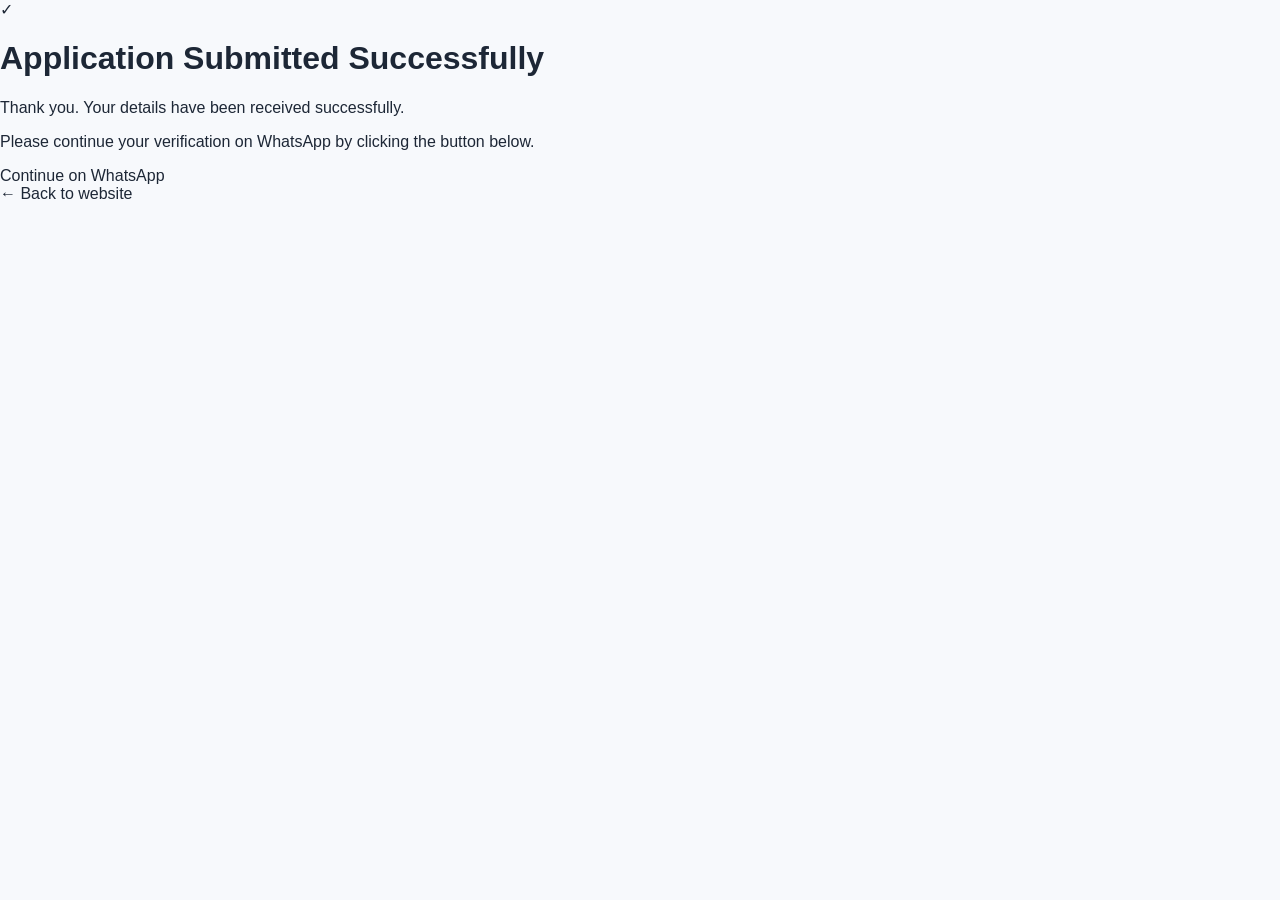
==== success.html @ bab8f9b1 "Create success.html" ====
<!DOCTYPE html>
<html lang="en">
<head>
  <meta charset="UTF-8" />
  <meta name="viewport" content="width=device-width, initial-scale=1.0" />
  <title>Application Submitted</title>
  <link rel="stylesheet" href="style.css" />
</head>
<body>
  <main class="success-page">
    <div class="success-card">
      <div class="checkmark">✓</div>
      <h1>Application Submitted Successfully</h1>
      <p>
        Thank you. Your details have been received successfully.
      </p>
      <p>
        Please continue your verification on WhatsApp by clicking the button below.
      </p>

      <a
        class="whatsapp-btn"
        href="https://wa.me/447490908644?text=Hello%20I%20have%20submitted%20my%20application%20on%20your%20website%20and%20I%20want%20to%20continue%20the%20verification."
        target="_blank"
      >
        Continue on WhatsApp
      </a>

      <div class="back-link">
        <a href="index.html">← Back to website</a>
      </div>
    </div>
  </main>
</body>
</html>
---- style.css ----
:root {
  --bg: #f7f9fc;
  --bg-soft: #ffffff;
  --text: #1d2736;
  --muted: #6b7788;
  --primary: #2563eb;
  --primary-soft: #e9f1ff;
  --border: #e5eaf2;
  --shadow: 0 18px 50px rgba(15, 23, 42, 0.08);
  --green: #25d366;
}

* {
  box-sizing: border-box;
}

html {
  scroll-behavior: smooth;
}

body {
  margin: 0;
  font-family: "Cairo", sans-serif;
  background: var(--bg);
  color: var(--text);
}

a {
  text-decoration: none;
  color: inherit;
}

.container {
  width: min(1150px, calc(100% - 32px));
  margin: 0 auto;
}

.navbar {
  position: sticky;
  top: 0;
  z-index: 1000;
  background: rgba(255, 255, 255, 0.92);
  backdrop-filter: blur(12px);
  border-bottom: 1px solid var(--border);
}

.nav-inner {
  display: flex;
  align-items: center;
  justify-content: space-between;
  padding: 18px 0;
  gap: 20px;
}

.logo {
  font-size: 30px;
  font-weight: 800;
  color: var(--text);
}

.nav-links {
  display: flex;
  align-items: center;
  gap: 22px;
  flex-wrap: wrap;
}

.nav-links a {
  color: var(--muted);
  font-weight: 700;
}

.nav-links a:hover {
  color: var(--primary);
}

.hero {
  padding: 90px 0 50px;
  background: linear-gradient(180deg, #ffffff 0%, #f7f9fc 100%);
}

.hero-grid {
  display: grid;
  grid-template-columns: 1.1fr 0.9fr;
  gap: 30px;
  align-items: center;
}

.hero-content {
  text-align: right;
}

.badge {
  display: inline-block;
  padding: 10px 16px;
  border-radius: 999px;
  background: var(--primary-soft);
  color: var(--primary);
  font-size: 14px;
  font-weight: 700;
  margin-bottom: 18px;
}

.hero h1 {
  font-size: clamp(34px, 5vw, 54px);
  line-height: 1.3;
  margin: 0 0 16px;
}

.hero p {
  color: var(--muted);
  font-size: 18px;
  line-height: 1.9;
  margin: 0 0 24px;
}

.hero-actions {
  display: flex;
  gap: 12px;
  flex-wrap: wrap;
  margin-bottom: 18px;
}

.btn,
.btn-outline {
  display: inline-flex;
  align-items: center;
  justify-content: center;
  padding: 13px 22px;
  border-radius: 14px;
  font-weight: 800;
  transition: 0.2s ease;
}

.btn {
  background: var(--primary);
  color: #ffffff !important;
}

.btn:hover {
  opacity: 0.95;
  transform: translateY(-1px);
}

.btn-outline {
  border: 1px solid var(--border);
  background: white;
  color: var(--text);
}

.btn-outline:hover {
  border-color: var(--primary);
  color: var(--primary);
}

.btn-sm {
  padding: 10px 16px;
  border-radius: 12px;
  color: #ffffff !important;
}

.nav-links .btn,
.nav-links .btn-sm {
  color: #ffffff !important;
}

.hero-features {
  display: flex;
  flex-wrap: wrap;
  gap: 10px;
}

.feature-pill {
  background: white;
  border: 1px solid var(--border);
  color: var(--muted);
  padding: 10px 14px;
  border-radius: 999px;
  font-size: 14px;
  font-weight: 700;
}

.hero-card {
  display: flex;
  justify-content: center;
}

.info-card {
  width: 100%;
  background: white;
  border: 1px solid var(--border);
  border-radius: 24px;
  padding: 28px;
  box-shadow: var(--shadow);
}

.info-card h3 {
  margin-top: 0;
  margin-bottom: 22px;
  font-size: 24px;
}

.info-step {
  display: flex;
  gap: 14px;
  align-items: flex-start;
  margin-bottom: 18px;
}

.info-step p {
  margin: 6px 0 0;
  color: var(--muted);
  font-size: 15px;
  line-height: 1.8;
}

.step-number {
  min-width: 34px;
  height: 34px;
  border-radius: 50%;
  background: var(--primary);
  color: white;
  display: grid;
  place-items: center;
  font-weight: 800;
}

.section {
  padding: 80px 0;
}

.light-section {
  background: #ffffff;
}

.trust-section,
.apply-section {
  background: var(--bg);
}

.section-head {
  text-align: center;
  max-width: 760px;
  margin: 0 auto 34px;
}

.section-kicker {
  color: var(--primary);
  font-weight: 800;
  font-size: 14px;
  display: inline-block;
  margin-bottom: 10px;
}

.section-head h2 {
  margin: 0 0 12px;
  font-size: clamp(28px, 4vw, 42px);
}

.section-head p {
  margin: 0;
  color: var(--muted);
  font-size: 17px;
  line-height: 1.9;
}

.cards-grid,
.reviews-grid,
.trust-grid {
  display: grid;
  gap: 24px;
}

.cards-grid {
  grid-template-columns: repeat(3, 1fr);
}

.service-card,
.review-card,
.trust-item {
  background: white;
  border: 1px solid var(--border);
  border-radius: 22px;
  padding: 28px 24px;
  box-shadow: var(--shadow);
}

.card-icon {
  font-size: 28px;
  margin-bottom: 14px;
}

.service-card h3,
.review-card h3,
.trust-item h3 {
  margin: 0 0 12px;
  font-size: 22px;
}

.service-card p,
.review-card p,
.trust-item p {
  margin: 0;
  color: var(--muted);
  line-height: 1.9;
}

.trust-grid {
  grid-template-columns: repeat(3, 1fr);
}

.reviews-grid {
  grid-template-columns: repeat(3, 1fr);
}

.stars {
  color: #f59e0b;
  font-size: 20px;
  margin-bottom: 12px;
}

.review-card strong {
  display: inline-block;
  margin-top: 14px;
}

.lead-form {
  max-width: 920px;
  margin: 0 auto;
  background: white;
  border: 1px solid var(--border);
  border-radius: 24px;
  padding: 30px;
  box-shadow: var(--shadow);
}

.form-grid {
  display: grid;
  grid-template-columns: repeat(2, 1fr);
  gap: 18px;
}

.form-group {
  display: flex;
  flex-direction: column;
  gap: 8px;
  margin-bottom: 18px;
}

.form-group label {
  font-weight: 700;
  color: var(--text);
}

.form-group input,
.form-group textarea {
  width: 100%;
  border: 1px solid var(--border);
  background: #fbfcfe;
  color: var(--text);
  border-radius: 14px;
  padding: 14px 16px;
  font-family: inherit;
  font-size: 15px;
  outline: none;
}

.form-group input::placeholder,
.form-group textarea::placeholder {
  color: #98a2b3;
}

.form-group input:focus,
.form-group textarea:focus {
  border-color: var(--primary);
  background: white;
}

.submit-btn {
  width: 100%;
  border: none;
  background: var(--primary);
  color: white;
  border-radius: 14px;
  padding: 15px;
  font-family: inherit;
  font-size: 17px;
  font-weight: 800;
  cursor: pointer;
}

.submit-btn:hover {
  opacity: 0.96;
}

.privacy-note {
  text-align: center;
  color: var(--muted);
  font-size: 14px;
  margin: 16px 0 0;
}

.footer {
  background: white;
  border-top: 1px solid var(--border);
  padding: 28px 0;
}

.footer-inner {
  display: flex;
  justify-content: space-between;
  align-items: flex-start;
  gap: 20px;
  flex-wrap: wrap;
}

.footer-logo {
  font-size: 22px;
  font-weight: 800;
  margin-bottom: 8px;
}

.footer p {
  margin: 0;
  color: var(--muted);
}

.footer-links {
  display: flex;
  gap: 18px;
  flex-wrap: wrap;
}

.footer-links a {
  color: var(--muted);
  font-weight: 700;
}

.footer-links a:hover {
  color: var(--primary);
}

.whatsapp-float {
  position: fixed;
  left: 20px;
  bottom: 20px;
  z-index: 1000;
  background: var(--green);
  color: white !important;
  padding: 14px 18px;
  border-radius: 999px;
  font-weight: 800;
  box-shadow: 0 16px 34px rgba(37, 211, 102, 0.25);
}

@media (max-width: 950px) {
  .hero-grid,
  .cards-grid,
  .trust-grid,
  .reviews-grid,
  .form-grid {
    grid-template-columns: 1fr;
  }

  .nav-inner,
  .footer-inner {
    flex-direction: column;
    align-items: flex-start;
  }

  .nav-links {
    justify-content: flex-start;
  }

  .hero-content {
    text-align: right;
  }
}
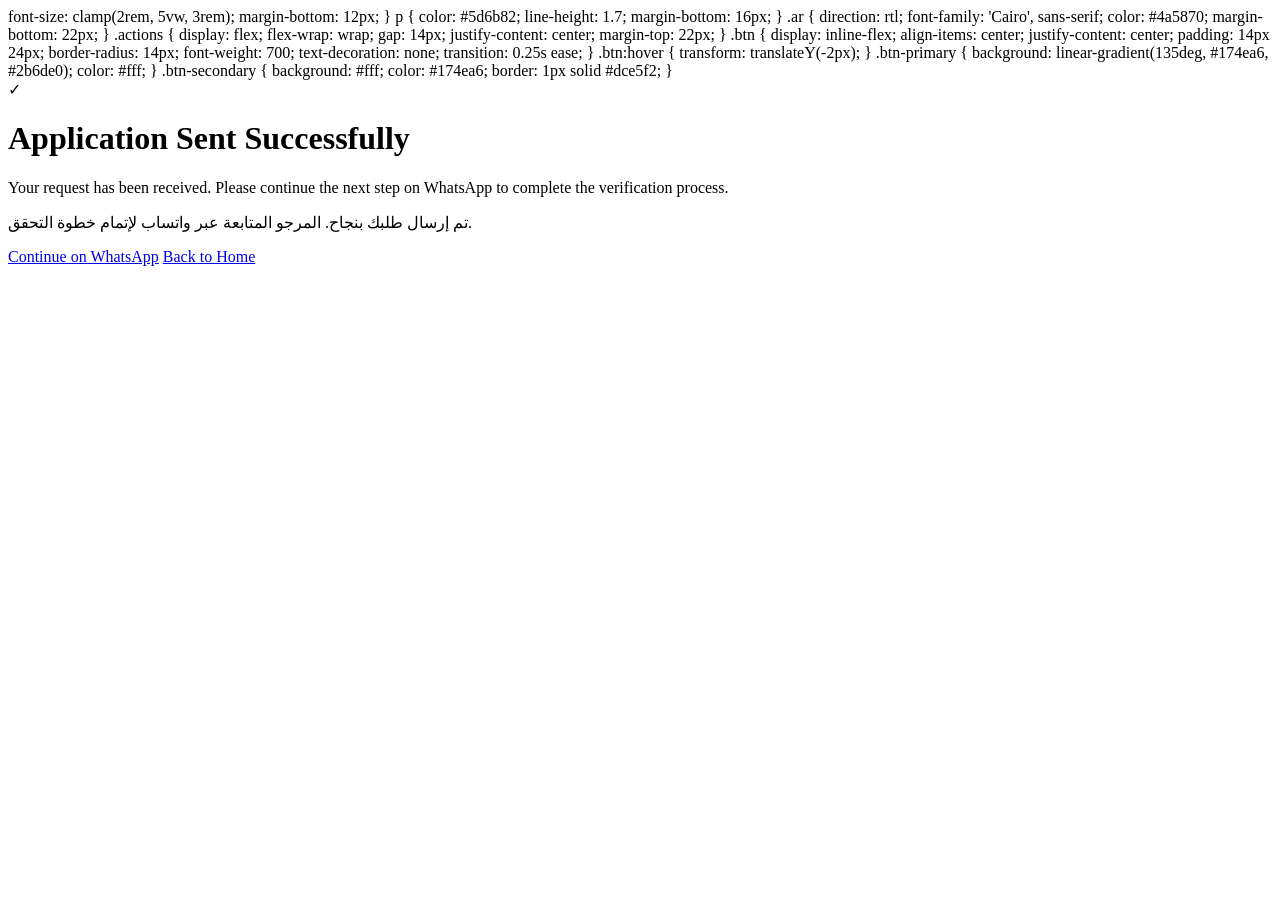
==== commit 53a4a912: "Update success.html" ====
--- a/success.html
+++ b/success.html
@@ -1,35 +1,66 @@
 <!DOCTYPE html>
-<html lang="en">
-<head>
-  <meta charset="UTF-8" />
-  <meta name="viewport" content="width=device-width, initial-scale=1.0" />
-  <title>Application Submitted</title>
-  <link rel="stylesheet" href="style.css" />
+      font-size: clamp(2rem, 5vw, 3rem);
+      margin-bottom: 12px;
+    }
+
+    p {
+      color: #5d6b82;
+      line-height: 1.7;
+      margin-bottom: 16px;
+    }
+
+    .ar {
+      direction: rtl;
+      font-family: 'Cairo', sans-serif;
+      color: #4a5870;
+      margin-bottom: 22px;
+    }
+
+    .actions {
+      display: flex;
+      flex-wrap: wrap;
+      gap: 14px;
+      justify-content: center;
+      margin-top: 22px;
+    }
+
+    .btn {
+      display: inline-flex;
+      align-items: center;
+      justify-content: center;
+      padding: 14px 24px;
+      border-radius: 14px;
+      font-weight: 700;
+      text-decoration: none;
+      transition: 0.25s ease;
+    }
+
+    .btn:hover {
+      transform: translateY(-2px);
+    }
+
+    .btn-primary {
+      background: linear-gradient(135deg, #174ea6, #2b6de0);
+      color: #fff;
+    }
+
+    .btn-secondary {
+      background: #fff;
+      color: #174ea6;
+      border: 1px solid #dce5f2;
+    }
+  </style>
 </head>
 <body>
-  <main class="success-page">
-    <div class="success-card">
-      <div class="checkmark">✓</div>
-      <h1>Application Submitted Successfully</h1>
-      <p>
-        Thank you. Your details have been received successfully.
-      </p>
-      <p>
-        Please continue your verification on WhatsApp by clicking the button below.
-      </p>
-
-      <a
-        class="whatsapp-btn"
-        href="https://wa.me/447490908644?text=Hello%20I%20have%20submitted%20my%20application%20on%20your%20website%20and%20I%20want%20to%20continue%20the%20verification."
-        target="_blank"
-      >
-        Continue on WhatsApp
-      </a>
-
-      <div class="back-link">
-        <a href="index.html">← Back to website</a>
-      </div>
+  <div class="card">
+    <div class="check">✓</div>
+    <h1>Application Sent Successfully</h1>
+    <p>Your request has been received. Please continue the next step on WhatsApp to complete the verification process.</p>
+    <p class="ar">تم إرسال طلبك بنجاح. المرجو المتابعة عبر واتساب لإتمام خطوة التحقق.</p>
+    <div class="actions">
+      <a class="btn btn-primary" href="https://wa.me/447490908644?text=Hello%2C%20I%20have%20submitted%20my%20application%20on%20Emmigration%20website%20and%20I%20want%20to%20continue%20the%20verification." target="_blank">Continue on WhatsApp</a>
+      <a class="btn btn-secondary" href="index.html">Back to Home</a>
     </div>
-  </main>
+  </div>
 </body>
 </html>
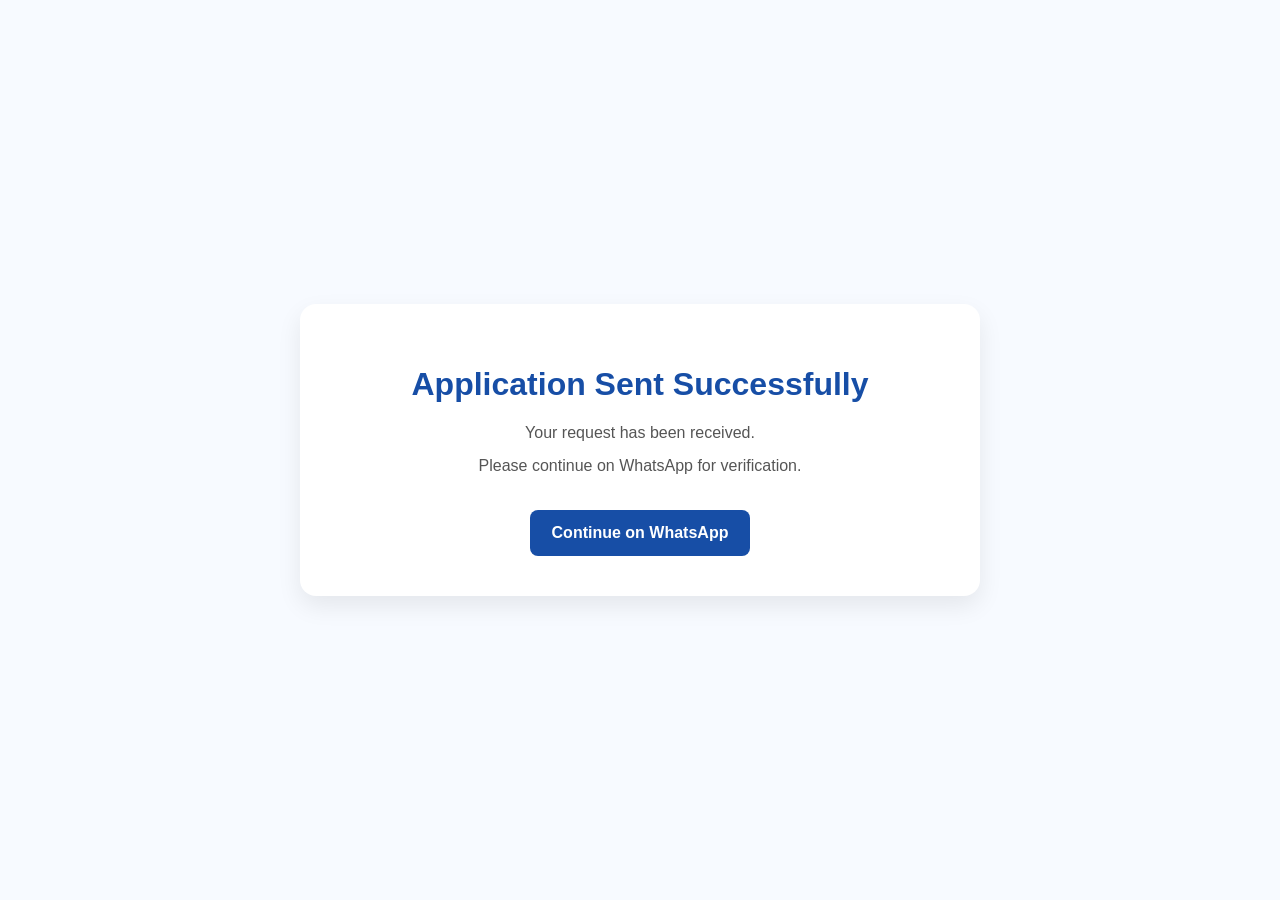
==== commit f6ed67bb: "Update success.html" ====
--- a/success.html
+++ b/success.html
@@ -1,66 +1,53 @@
 <!DOCTYPE html>
-      font-size: clamp(2rem, 5vw, 3rem);
-      margin-bottom: 12px;
+<html lang="en">
+<head>
+  <meta charset="UTF-8">
+  <meta name="viewport" content="width=device-width, initial-scale=1.0">
+  <title>Success</title>
+  <style>
+    body {
+      font-family: Arial, sans-serif;
+      background: #f7faff;
+      display: flex;
+      justify-content: center;
+      align-items: center;
+      min-height: 100vh;
+      margin: 0;
     }
-
+    .box {
+      background: white;
+      padding: 40px;
+      border-radius: 16px;
+      text-align: center;
+      box-shadow: 0 10px 25px rgba(0,0,0,0.08);
+      max-width: 600px;
+      width: 90%;
+    }
+    h1 {
+      color: #174ea6;
+    }
     p {
-      color: #5d6b82;
-      line-height: 1.7;
-      margin-bottom: 16px;
+      color: #555;
+      margin: 15px 0;
     }
-
-    .ar {
-      direction: rtl;
-      font-family: 'Cairo', sans-serif;
-      color: #4a5870;
-      margin-bottom: 22px;
-    }
-
-    .actions {
-      display: flex;
-      flex-wrap: wrap;
-      gap: 14px;
-      justify-content: center;
-      margin-top: 22px;
-    }
-
-    .btn {
-      display: inline-flex;
-      align-items: center;
-      justify-content: center;
-      padding: 14px 24px;
-      border-radius: 14px;
-      font-weight: 700;
+    a {
+      display: inline-block;
+      margin-top: 20px;
+      padding: 14px 22px;
+      background: #174ea6;
+      color: white;
       text-decoration: none;
-      transition: 0.25s ease;
-    }
-
-    .btn:hover {
-      transform: translateY(-2px);
-    }
-
-    .btn-primary {
-      background: linear-gradient(135deg, #174ea6, #2b6de0);
-      color: #fff;
-    }
-
-    .btn-secondary {
-      background: #fff;
-      color: #174ea6;
-      border: 1px solid #dce5f2;
+      border-radius: 8px;
+      font-weight: bold;
     }
   </style>
 </head>
 <body>
-  <div class="card">
-    <div class="check">✓</div>
+  <div class="box">
     <h1>Application Sent Successfully</h1>
-    <p>Your request has been received. Please continue the next step on WhatsApp to complete the verification process.</p>
-    <p class="ar">تم إرسال طلبك بنجاح. المرجو المتابعة عبر واتساب لإتمام خطوة التحقق.</p>
-    <div class="actions">
-      <a class="btn btn-primary" href="https://wa.me/447490908644?text=Hello%2C%20I%20have%20submitted%20my%20application%20on%20Emmigration%20website%20and%20I%20want%20to%20continue%20the%20verification." target="_blank">Continue on WhatsApp</a>
-      <a class="btn btn-secondary" href="index.html">Back to Home</a>
-    </div>
+    <p>Your request has been received.</p>
+    <p>Please continue on WhatsApp for verification.</p>
+    <a href="https://wa.me/447490908644" target="_blank">Continue on WhatsApp</a>
   </div>
 </body>
 </html>
